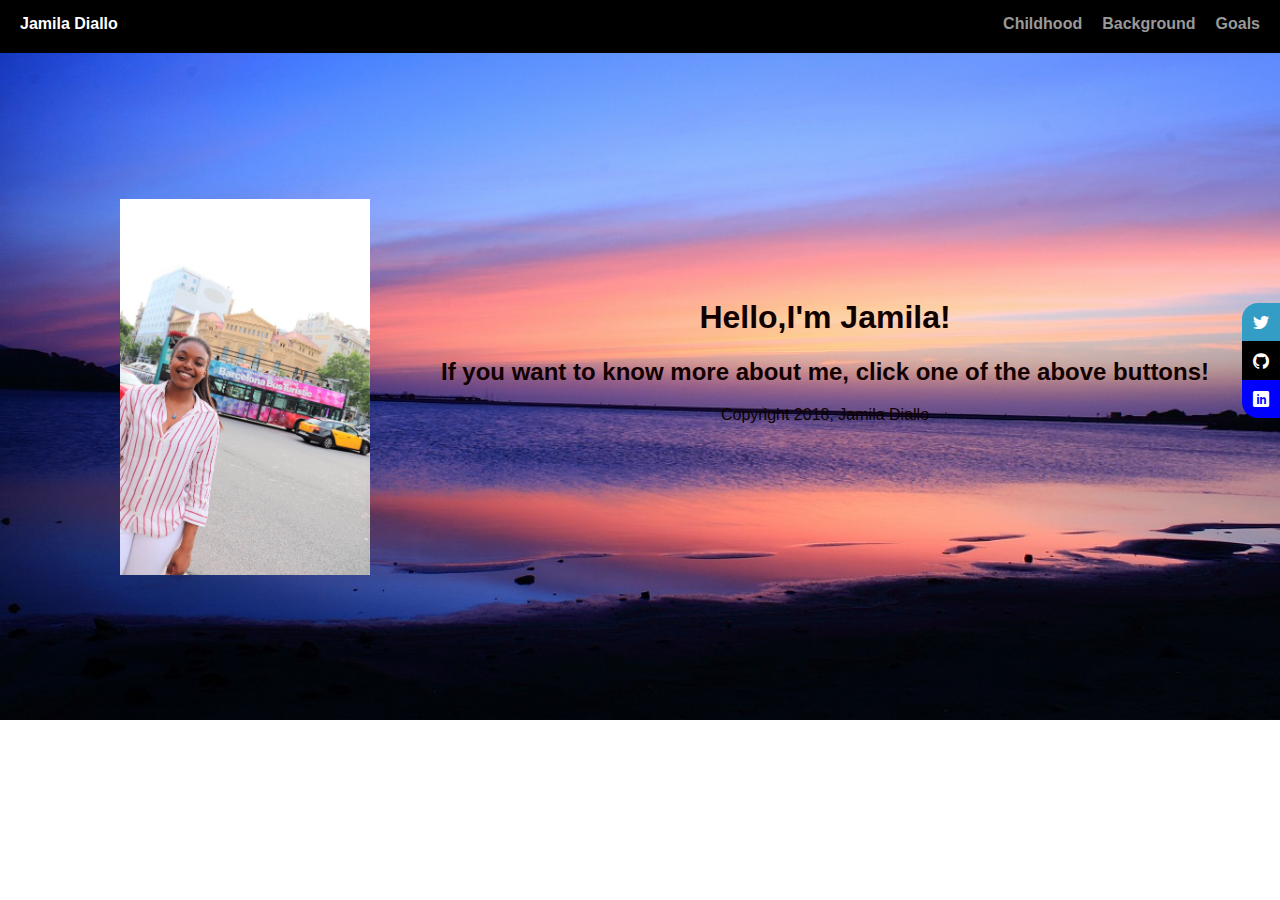
==== index.html @ 2cd4b3ba "My first web page done. Button for going to main page missing" ====
<!doctype html>
<html lang="en">
<head>
  <meta charset="utf-8">
  <title>Jamila Diallo's Profile</title>
  <meta name="viewport" content="width=device-width, initial-scale=1.0">
  <link rel="stylesheet" href="styles.css">
  <link rel="stylesheet" href="font.css">
  <link href="https://fonts.googleapis.com/css?family=Muli%7CRoboto:400,300,500,700,900" rel="stylesheet">
</head>
  <body>

    <div class="main-nav">
        <ul class="nav">
          <li class="name">Jamila Diallo</li>
          <li><a href="childhood.html">Childhood</a></li>
          <li><a href="background.html">Background</a></li>
          <li><a href="goals.html">Goals</a></li>    
        </ul>
    </div>
    <div class="social-bar">
       <a href="https://twitter.com/jamiladiallo18" class="icon icon-twitter" target="_blank"></a>
       <a href="https://github.com/Jamiladbd18" class="icon icon-github" target="_blank"></a>
       <a href="https://www.linkedin.com/in/jamila-diallo-b-a77427142/" class="icon icon-linkedin" target="_blank"></a>

    </div>

     <header class="tag">
      <img src="images/yo2.jpg" alt="Photo of Jamila" class="Profile-photo" align="left">
      <h1 class="description">Hello,I'm Jamila!</h1>
      <h2 class="info">If you want to know more about me, click one of the above buttons!</h2>
  
     </header>
   </body>
  <div class="footer">
    <p>Copyright 2018, Jamila Diallo</p>
  </div>
      
  </html>
---- styles.css ----
/* Global Layout Set-up */
* { 
  box-sizing: border-box;
}
  
body {
  background: url("images/2.jpg");
  background-repeat:no-repeat;
  background-position: absolute;
  background-size:  100%;
  margin: 0;
  padding: 0;
  text-align: center;
  font-family: 'Palatino', sans-serif;
  color: #100;
}
/* Link Styles */
header .Profile-photo {
  margin-top: 125.0px;
margin-left: 120px;
  width: 250px;
  height: 250 px;
  border: 3px black;
}
a {
  text-decoration: none;
  color: #999;
}
a:hover {
  color: #6633ff;
}

/* Section Styles */
.main-nav {
  width: 100%;
  background: black;
  min-height: 30px;
  padding: 10px;
  position: left;
  text-align: center;
}
.social-bar {
  position: fixed;
  right: 0;
  padding-top: 50%,
  font-size: 4.5rem;
  display: flex;
  flex-direction: column;
  align-items: flex-end;
  z-index: 200;

}
.icon {
color: white;
text-decoration: none;
padding: .7rem;
display: flex;
transition: all .5s;

}
.icon-twitter {
  margin-top: 250px;
background: #339DC5;
}
.icon-github {
background: BLACK;
}
.icon-linkedin {
background: blue;
}
.icon:first-child{
  border-radius: 1rem 0 0 0;
}
.icon:last-child{
  border-radius: 0 0 0 1rem;
}
.icon:hover {
  padding-right: 3rem;
  border-radius: 1rem 0 0 rem;
  box-shadow: 0 0 .5rem rgba(0, 0, 0, 0.42);
}
.nav {
  display: flex;
  justify-content: space-around;
  font-weight: 700;
  list-style-type: none;
  margin: 0 auto;
  padding: 0;
}
.nav .name {
    display: block;
    margin-right: auto;
    color: white;
}
.tag .description{
  padding-top:225px;
}
.nav li {
  padding: 5px 10px 10px 10px;
}
.nav a {
  transition: all .5s;
}
.nav a:hover {
  color: white
}

.footer {
  padding-top: -8px;
  height: .75em;

}
---- font.css ----
@font-face {
  font-family: 'icomoon';
  src:  url('fonts/icomoon.eot?9nwfby');
  src:  url('fonts/icomoon.eot?9nwfby#iefix') format('embedded-opentype'),
    url('fonts/icomoon.ttf?9nwfby') format('truetype'),
    url('fonts/icomoon.woff?9nwfby') format('woff'),
    url('fonts/icomoon.svg?9nwfby#icomoon') format('svg');
  font-weight: normal;
  font-style: normal;
}

[class^="icon-"], [class*=" icon-"] {
  /* use !important to prevent issues with browser extensions that change fonts */
  font-family: 'icomoon' !important;
  speak: none;
  font-style: normal;
  font-weight: normal;
  font-variant: normal;
  text-transform: none;
  line-height: 1;

  /* Better Font Rendering =========== */
  -webkit-font-smoothing: antialiased;
  -moz-osx-font-smoothing: grayscale;
}

.icon-mail4:before {
  content: "\ea86";
}
.icon-instagram:before {
  content: "\ea92";
}
.icon-twitter:before {
  content: "\ea96";
}
.icon-dropbox:before {
  content: "\eaae";
}
.icon-github:before {
  content: "\eab0";
}
.icon-linkedin:before {
  content: "\eac9";
}
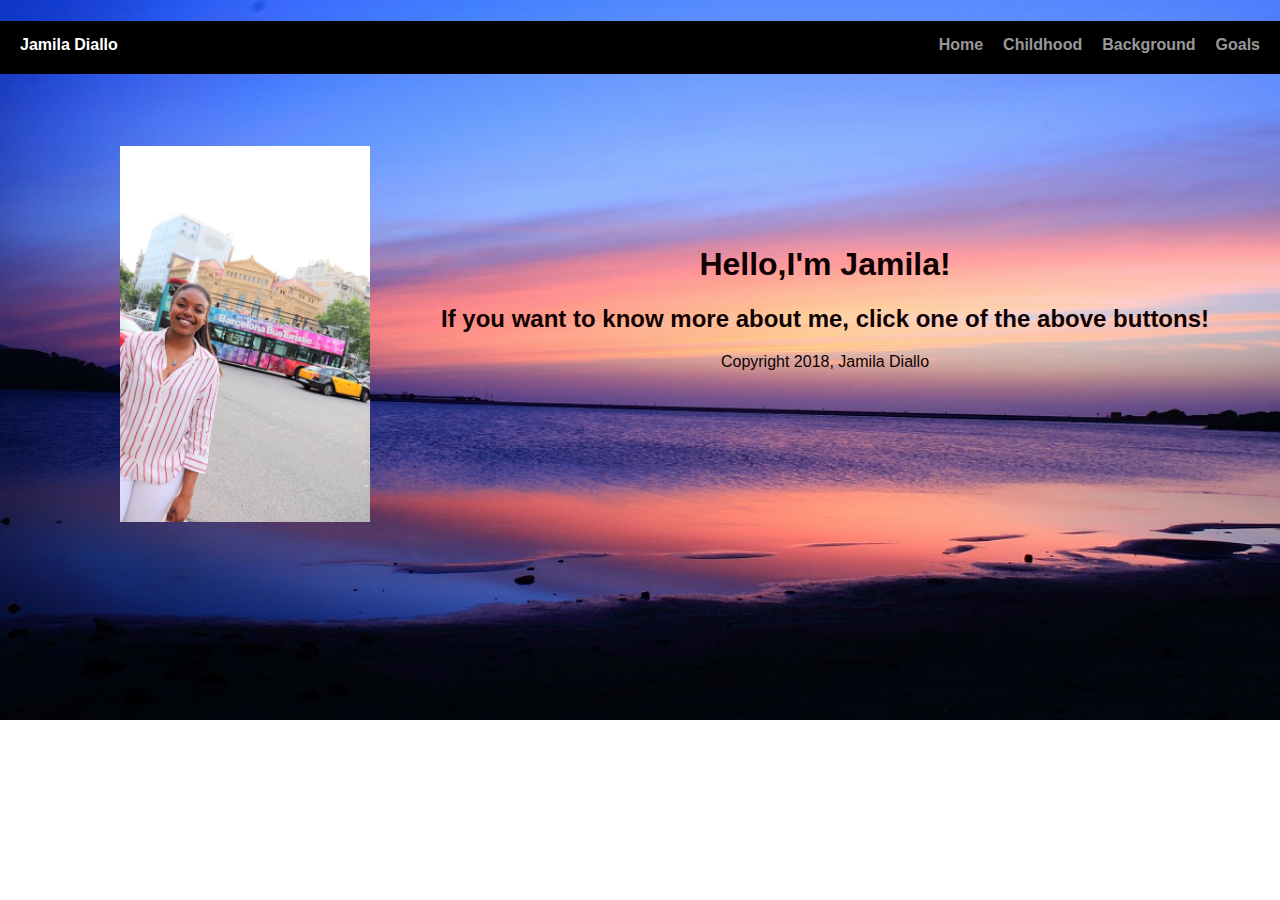
==== commit 578b007a: "fix #4" ====
--- a/index.html
+++ b/index.html
@@ -13,6 +13,7 @@
     <div class="main-nav">
         <ul class="nav">
           <li class="name">Jamila Diallo</li>
+          <li><a href="index.html">Home</a></li>
           <li><a href="childhood.html">Childhood</a></li>
           <li><a href="background.html">Background</a></li>
           <li><a href="goals.html">Goals</a></li>    
@@ -31,9 +32,10 @@
       <h2 class="info">If you want to know more about me, click one of the above buttons!</h2>
   
      </header>
+     <div class="footer">
+      <p>Copyright 2018, Jamila Diallo</p>
+    </div>
    </body>
-  <div class="footer">
-    <p>Copyright 2018, Jamila Diallo</p>
-  </div>
+
       
   </html>
--- a/styles.css
+++ b/styles.css
@@ -36,13 +36,13 @@
   background: black;
   min-height: 30px;
   padding: 10px;
-  position: left;
+  position: fixed;
   text-align: center;
 }
 .social-bar {
   position: fixed;
   right: 0;
-  padding-top: 50%,
+  padding-top: 50%;
   font-size: 4.5rem;
   display: flex;
   flex-direction: column;
